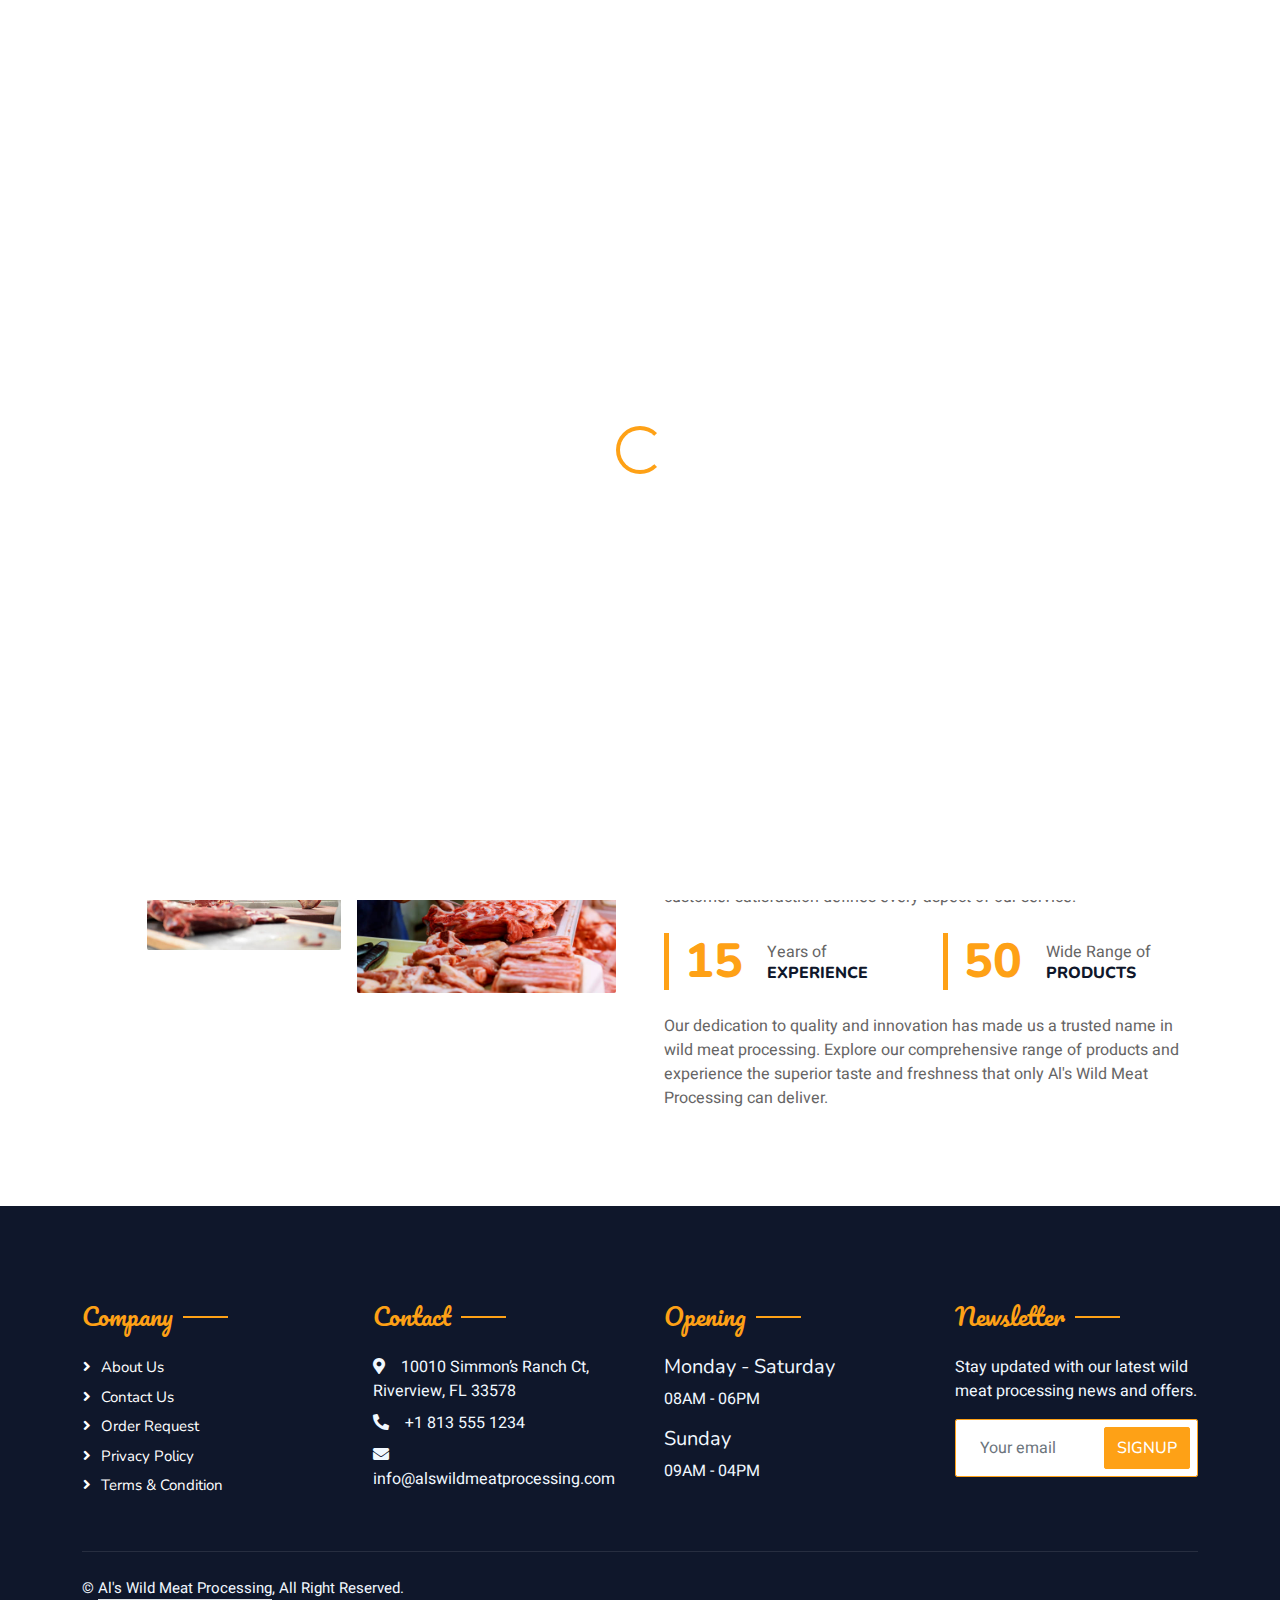
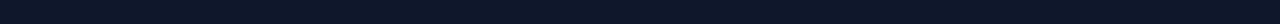
==== about.html @ 775583ea "Add files via upload" ====
<!DOCTYPE html>
<html lang="en">

<head>
    <meta charset="utf-8">
    <title>ABOUT</title>
    <meta content="width=device-width, initial-scale=1.0" name="viewport">
    <meta content="" name="keywords">
    <meta content="" name="description">

    <!-- Favicon -->
    <link href="img/favicon.ico" rel="icon">

    <!-- Google Web Fonts -->
    <link rel="preconnect" href="https://fonts.googleapis.com">
    <link rel="preconnect" href="https://fonts.gstatic.com" crossorigin>
    <link href="https://fonts.googleapis.com/css2?family=Heebo:wght@400;500;600&family=Nunito:wght@600;700;800&family=Pacifico&display=swap" rel="stylesheet">

    <!-- Icon Font Stylesheet -->
    <link href="https://cdnjs.cloudflare.com/ajax/libs/font-awesome/5.10.0/css/all.min.css" rel="stylesheet">
    <link href="https://cdn.jsdelivr.net/npm/bootstrap-icons@1.4.1/font/bootstrap-icons.css" rel="stylesheet">

    <!-- Libraries Stylesheet -->
    <link href="lib/animate/animate.min.css" rel="stylesheet">
    <link href="lib/owlcarousel/assets/owl.carousel.min.css" rel="stylesheet">
    <link href="lib/tempusdominus/css/tempusdominus-bootstrap-4.min.css" rel="stylesheet" />

    <!-- Customized Bootstrap Stylesheet -->
    <link href="css/bootstrap.min.css" rel="stylesheet">

    <!-- Template Stylesheet -->
    <link href="css/style.css" rel="stylesheet">
</head>

<body>
    <div class="container-xxl bg-white p-0">
        <!-- Spinner Start -->
        <div id="spinner" class="show bg-white position-fixed translate-middle w-100 vh-100 top-50 start-50 d-flex align-items-center justify-content-center">
            <div class="spinner-border text-primary" style="width: 3rem; height: 3rem;" role="status">
                <span class="sr-only">Loading...</span>
            </div>
        </div>
        <!-- Spinner End -->


<!-- Navbar & Hero Start -->
<div class="container-xxl position-relative p-0">
    <nav class="navbar navbar-expand-lg navbar-dark bg-dark px-4 px-lg-5 py-3 py-lg-0">
        <a href="" class="navbar-brand p-0">
            <h1 class="text-primary m-0"><i class="fa fa-utensils me-3"></i>Al's Wild Meat Processing</h1>
            <!-- <img src="img/logo.png" alt="Logo"> -->
        </a>
        <button class="navbar-toggler" type="button" data-bs-toggle="collapse" data-bs-target="#navbarCollapse">
            <span class="fa fa-bars"></span>
        </button>
        <div class="collapse navbar-collapse" id="navbarCollapse">
            <div class="navbar-nav ms-auto py-0 pe-4">
                <a href="index.html" class="nav-item nav-link active">Home</a>
                <a href="service.html" class="nav-item nav-link">Services</a>
                <a href="about.html" class="nav-item nav-link">About</a>
                <a href="contact.html" class="nav-item nav-link">Contact</a>
            </div>
        </div>
    </nav>

            <div class="container-xxl py-5 bg-dark hero-header mb-5">
                <div class="container text-center my-5 pt-5 pb-4">
                    <h1 class="display-3 text-white mb-3 animated slideInDown">About Us</h1>
                    <nav aria-label="breadcrumb">
                        <ol class="breadcrumb justify-content-center text-uppercase">
                            <li class="breadcrumb-item"><a href="#">Home</a></li>
                            <li class="breadcrumb-item"><a href="#">Pages</a></li>
                            <li class="breadcrumb-item text-white active" aria-current="page">About</li>
                        </ol>
                    </nav>
                </div>
            </div>
        </div>
        <!-- Navbar & Hero End -->


 <!-- About Start -->
<div class="container-xxl py-5">
    <div class="container">
        <div class="row g-5 align-items-center">
            <div class="col-lg-6">
                <div class="row g-3">
                    <div class="col-6 text-start">
                        <img class="img-fluid rounded w-100 wow zoomIn" data-wow-delay="0.1s" src="img/2.jpg" style="width:100%; height:auto;">
                    </div>
                    <div class="col-6 text-start">
                        <img class="img-fluid rounded w-75 wow zoomIn" data-wow-delay="0.3s" src="img/3.jpg" style="margin-top: 25%; width:100%; height:auto;">
                    </div>
                    <div class="col-6 text-end">
                        <img class="img-fluid rounded w-75 wow zoomIn" data-wow-delay="0.5s" src="img/4.jpg" style="width:100%; height:auto;">
                    </div>
                    <div class="col-6 text-end">
                        <img class="img-fluid rounded w-100 wow zoomIn" data-wow-delay="0.7s" src="img/5.jpg" style="width:100%; height:auto;">
                    </div>
                </div>
            </div>
            <div class="col-lg-6">
                <h5 class="section-title ff-secondary text-start text-primary fw-normal">About Us</h5>
                <h1 class="mb-4">Welcome to <i class="fa fa-utensils text-primary me-2"></i>Al's Wild Meat Processing</h1>
                <p class="mb-4">
                    At Al's Wild Meat Processing, we take pride in our long-standing tradition of expertly handling wild deer and hog meat. With over 15 years of experience, our meticulous processing techniques combine traditional skills with modern food safety standards to deliver products of unparalleled quality.
                </p>
                <p class="mb-4">
                    Located in Riverview, FL, our state-of-the-art facility ensures that every cut is carefully processed and prepared for optimal flavor. We specialize in a range of products from ground meat and freshly linked sausages to smoked and specialty cuts. Our commitment to sustainability and customer satisfaction defines every aspect of our service.
                </p>
                <div class="row g-4 mb-4">
                    <div class="col-sm-6">
                        <div class="d-flex align-items-center border-start border-5 border-primary px-3">
                            <h1 class="flex-shrink-0 display-5 text-primary mb-0" data-toggle="counter-up">15</h1>
                            <div class="ps-4">
                                <p class="mb-0">Years of</p>
                                <h6 class="text-uppercase mb-0">Experience</h6>
                            </div>
                        </div>
                    </div>
                    <div class="col-sm-6">
                        <div class="d-flex align-items-center border-start border-5 border-primary px-3">
                            <h1 class="flex-shrink-0 display-5 text-primary mb-0" data-toggle="counter-up">50</h1>
                            <div class="ps-4">
                                <p class="mb-0">Wide Range of</p>
                                <h6 class="text-uppercase mb-0">Products</h6>
                            </div>
                        </div>
                    </div>
                </div>
                <p class="mb-0">
                    Our dedication to quality and innovation has made us a trusted name in wild meat processing. Explore our comprehensive range of products and experience the superior taste and freshness that only Al's Wild Meat Processing can deliver.
                </p>
            </div>
        </div>
    </div>
</div>
<!-- About End -->



      <!-- Footer Start -->
      <div class="container-fluid bg-dark text-light footer pt-5 mt-5 wow fadeIn" data-wow-delay="0.1s">
        <div class="container py-5">
            <div class="row g-5">
                <div class="col-lg-3 col-md-6">
                    <h4 class="section-title ff-secondary text-start text-primary fw-normal mb-4">Company</h4>
                    <a class="btn btn-link" href="about.html">About Us</a>
                    <a class="btn btn-link" href="contact.html">Contact Us</a>
                    <a class="btn btn-link" href="order.html">Order Request</a>
                    <a class="btn btn-link" href="privacy.html">Privacy Policy</a>
                    <a class="btn btn-link" href="terms.html">Terms &amp; Condition</a>
                </div>
                <div class="col-lg-3 col-md-6">
                    <h4 class="section-title ff-secondary text-start text-primary fw-normal mb-4">Contact</h4>
                    <p class="mb-2"><i class="fa fa-map-marker-alt me-3"></i>10010 Simmon’s Ranch Ct, Riverview, FL 33578</p>
                    <p class="mb-2"><i class="fa fa-phone-alt me-3"></i>+1 813 555 1234</p>
                    <p class="mb-2"><i class="fa fa-envelope me-3"></i>info@alswildmeatprocessing.com</p>  
                </div>
                <div class="col-lg-3 col-md-6">
                    <h4 class="section-title ff-secondary text-start text-primary fw-normal mb-4">Opening</h4>
                    <h5 class="text-light fw-normal">Monday - Saturday</h5>
                    <p>08AM - 06PM</p>
                    <h5 class="text-light fw-normal">Sunday</h5>
                    <p>09AM - 04PM</p>
                </div>
                <div class="col-lg-3 col-md-6">
                    <h4 class="section-title ff-secondary text-start text-primary fw-normal mb-4">Newsletter</h4>
                    <p>Stay updated with our latest wild meat processing news and offers.</p>
                    <div class="position-relative mx-auto" style="max-width: 400px;">
                        <input class="form-control border-primary w-100 py-3 ps-4 pe-5" type="text" placeholder="Your email">
                        <button type="button" class="btn btn-primary py-2 position-absolute top-0 end-0 mt-2 me-2">SignUp</button>
                    </div>
                </div>
            </div>
        </div>
        <div class="container">
            <div class="copyright">
                <div class="row">
                    <div class="col-md-6 text-center text-md-start mb-3 mb-md-0">
                        &copy; <a class="border-bottom" href="#">Al's Wild Meat Processing</a>, All Right Reserved.
                    </div>
                    <div class="col-md-6 text-center text-md-end">
                        <div class="footer-menu">
                            <!-- Footer menu can be added here if needed -->
                        </div>
                    </div>
                </div>
            </div>
        </div>
    </div>
    <!-- Footer End -->


        <!-- Back to Top -->
        <a href="#" class="btn btn-lg btn-primary btn-lg-square back-to-top"><i class="bi bi-arrow-up"></i></a>
    </div>

    <!-- JavaScript Libraries -->
    <script src="https://code.jquery.com/jquery-3.4.1.min.js"></script>
    <script src="https://cdn.jsdelivr.net/npm/bootstrap@5.0.0/dist/js/bootstrap.bundle.min.js"></script>
    <script src="lib/wow/wow.min.js"></script>
    <script src="lib/easing/easing.min.js"></script>
    <script src="lib/waypoints/waypoints.min.js"></script>
    <script src="lib/counterup/counterup.min.js"></script>
    <script src="lib/owlcarousel/owl.carousel.min.js"></script>
    <script src="lib/tempusdominus/js/moment.min.js"></script>
    <script src="lib/tempusdominus/js/moment-timezone.min.js"></script>
    <script src="lib/tempusdominus/js/tempusdominus-bootstrap-4.min.js"></script>

    <!-- Template Javascript -->
    <script src="js/main.js"></script>
</body>

</html>
---- css/style.css ----
/********** Template CSS **********/
:root {
    --primary: #FEA116;
    --light: #F1F8FF;
    --dark: #0F172B;
}

.ff-secondary {
    font-family: 'Pacifico', cursive;
}

.fw-medium {
    font-weight: 600 !important;
}

.fw-semi-bold {
    font-weight: 700 !important;
}

.back-to-top {
    position: fixed;
    display: none;
    right: 45px;
    bottom: 45px;
    z-index: 99;
}


/*** Spinner ***/
#spinner {
    opacity: 0;
    visibility: hidden;
    transition: opacity .5s ease-out, visibility 0s linear .5s;
    z-index: 99999;
}

#spinner.show {
    transition: opacity .5s ease-out, visibility 0s linear 0s;
    visibility: visible;
    opacity: 1;
}


/*** Button ***/
.btn {
    font-family: 'Nunito', sans-serif;
    font-weight: 500;
    text-transform: uppercase;
    transition: .5s;
}

.btn.btn-primary,
.btn.btn-secondary {
    color: #FFFFFF;
}

.btn-square {
    width: 38px;
    height: 38px;
}

.btn-sm-square {
    width: 32px;
    height: 32px;
}

.btn-lg-square {
    width: 48px;
    height: 48px;
}

.btn-square,
.btn-sm-square,
.btn-lg-square {
    padding: 0;
    display: flex;
    align-items: center;
    justify-content: center;
    font-weight: normal;
    border-radius: 2px;
}


/*** Navbar ***/
.navbar-dark .navbar-nav .nav-link {
    position: relative;
    margin-left: 25px;
    padding: 35px 0;
    font-size: 15px;
    color: var(--light) !important;
    text-transform: uppercase;
    font-weight: 500;
    outline: none;
    transition: .5s;
}

.sticky-top.navbar-dark .navbar-nav .nav-link {
    padding: 20px 0;
}

.navbar-dark .navbar-nav .nav-link:hover,
.navbar-dark .navbar-nav .nav-link.active {
    color: var(--primary) !important;
}

.navbar-dark .navbar-brand img {
    max-height: 60px;
    transition: .5s;
}

.sticky-top.navbar-dark .navbar-brand img {
    max-height: 45px;
}

@media (max-width: 991.98px) {
    .sticky-top.navbar-dark {
        position: relative;
    }

    .navbar-dark .navbar-collapse {
        margin-top: 15px;
        border-top: 1px solid rgba(255, 255, 255, .1)
    }

    .navbar-dark .navbar-nav .nav-link,
    .sticky-top.navbar-dark .navbar-nav .nav-link {
        padding: 10px 0;
        margin-left: 0;
    }

    .navbar-dark .navbar-brand img {
        max-height: 45px;
    }
}

@media (min-width: 992px) {
    .navbar-dark {
        position: absolute;
        width: 100%;
        top: 0;
        left: 0;
        z-index: 999;
        background: transparent !important;
    }
    
    .sticky-top.navbar-dark {
        position: fixed;
        background: var(--dark) !important;
    }
}


/*** Hero Header ***/
.hero-header {
    background: linear-gradient(rgba(15, 23, 43, .9), rgba(15, 23, 43, .9)), url(../img/bg-hero.jpg);
    background-position: center center;
    background-repeat: no-repeat;
    background-size: cover;
}

.hero-header img {
    animation: imgRotate 50s linear infinite;
}

@keyframes imgRotate { 
    100% { 
        transform: rotate(360deg); 
    } 
}

.breadcrumb-item + .breadcrumb-item::before {
    color: rgba(255, 255, 255, .5);
}


/*** Section Title ***/
.section-title {
    position: relative;
    display: inline-block;
}

.section-title::before {
    position: absolute;
    content: "";
    width: 45px;
    height: 2px;
    top: 50%;
    left: -55px;
    margin-top: -1px;
    background: var(--primary);
}

.section-title::after {
    position: absolute;
    content: "";
    width: 45px;
    height: 2px;
    top: 50%;
    right: -55px;
    margin-top: -1px;
    background: var(--primary);
}

.section-title.text-start::before,
.section-title.text-end::after {
    display: none;
}


/*** Service ***/
.service-item {
    box-shadow: 0 0 45px rgba(0, 0, 0, .08);
    transition: .5s;
}

.service-item:hover {
    background: var(--primary);
}

.service-item * {
    transition: .5s;
}

.service-item:hover * {
    color: var(--light) !important;
}


/*** Food Menu ***/
.nav-pills .nav-item .active {
    border-bottom: 2px solid var(--primary);
}


/*** Youtube Video ***/
.video {
    position: relative;
    height: 100%;
    min-height: 500px;
    background: linear-gradient(rgba(15, 23, 43, .1), rgba(15, 23, 43, .1)), url(../img/video.jpg);
    background-position: center center;
    background-repeat: no-repeat;
    background-size: cover;
}

.video .btn-play {
    position: absolute;
    z-index: 3;
    top: 50%;
    left: 50%;
    transform: translateX(-50%) translateY(-50%);
    box-sizing: content-box;
    display: block;
    width: 32px;
    height: 44px;
    border-radius: 50%;
    border: none;
    outline: none;
    padding: 18px 20px 18px 28px;
}

.video .btn-play:before {
    content: "";
    position: absolute;
    z-index: 0;
    left: 50%;
    top: 50%;
    transform: translateX(-50%) translateY(-50%);
    display: block;
    width: 100px;
    height: 100px;
    background: var(--primary);
    border-radius: 50%;
    animation: pulse-border 1500ms ease-out infinite;
}

.video .btn-play:after {
    content: "";
    position: absolute;
    z-index: 1;
    left: 50%;
    top: 50%;
    transform: translateX(-50%) translateY(-50%);
    display: block;
    width: 100px;
    height: 100px;
    background: var(--primary);
    border-radius: 50%;
    transition: all 200ms;
}

.video .btn-play img {
    position: relative;
    z-index: 3;
    max-width: 100%;
    width: auto;
    height: auto;
}

.video .btn-play span {
    display: block;
    position: relative;
    z-index: 3;
    width: 0;
    height: 0;
    border-left: 32px solid var(--dark);
    border-top: 22px solid transparent;
    border-bottom: 22px solid transparent;
}

@keyframes pulse-border {
    0% {
        transform: translateX(-50%) translateY(-50%) translateZ(0) scale(1);
        opacity: 1;
    }

    100% {
        transform: translateX(-50%) translateY(-50%) translateZ(0) scale(1.5);
        opacity: 0;
    }
}

#videoModal {
    z-index: 99999;
}

#videoModal .modal-dialog {
    position: relative;
    max-width: 800px;
    margin: 60px auto 0 auto;
}

#videoModal .modal-body {
    position: relative;
    padding: 0px;
}

#videoModal .close {
    position: absolute;
    width: 30px;
    height: 30px;
    right: 0px;
    top: -30px;
    z-index: 999;
    font-size: 30px;
    font-weight: normal;
    color: #FFFFFF;
    background: #000000;
    opacity: 1;
}


/*** Team ***/
.team-item {
    box-shadow: 0 0 45px rgba(0, 0, 0, .08);
    height: calc(100% - 38px);
    transition: .5s;
}

.team-item img {
    transition: .5s;
}

.team-item:hover img {
    transform: scale(1.1);
}

.team-item:hover {
    height: 100%;
}

.team-item .btn {
    border-radius: 38px 38px 0 0;
}


/*** Testimonial ***/
.testimonial-carousel .owl-item .testimonial-item,
.testimonial-carousel .owl-item.center .testimonial-item * {
    transition: .5s;
}

.testimonial-carousel .owl-item.center .testimonial-item {
    background: var(--primary) !important;
    border-color: var(--primary) !important;
}

.testimonial-carousel .owl-item.center .testimonial-item * {
    color: var(--light) !important;
}

.testimonial-carousel .owl-dots {
    margin-top: 24px;
    display: flex;
    align-items: flex-end;
    justify-content: center;
}

.testimonial-carousel .owl-dot {
    position: relative;
    display: inline-block;
    margin: 0 5px;
    width: 15px;
    height: 15px;
    border: 1px solid #CCCCCC;
    border-radius: 15px;
    transition: .5s;
}

.testimonial-carousel .owl-dot.active {
    background: var(--primary);
    border-color: var(--primary);
}


/*** Footer ***/
.footer .btn.btn-social {
    margin-right: 5px;
    width: 35px;
    height: 35px;
    display: flex;
    align-items: center;
    justify-content: center;
    color: var(--light);
    border: 1px solid #FFFFFF;
    border-radius: 35px;
    transition: .3s;
}

.footer .btn.btn-social:hover {
    color: var(--primary);
}

.footer .btn.btn-link {
    display: block;
    margin-bottom: 5px;
    padding: 0;
    text-align: left;
    color: #FFFFFF;
    font-size: 15px;
    font-weight: normal;
    text-transform: capitalize;
    transition: .3s;
}

.footer .btn.btn-link::before {
    position: relative;
    content: "\f105";
    font-family: "Font Awesome 5 Free";
    font-weight: 900;
    margin-right: 10px;
}

.footer .btn.btn-link:hover {
    letter-spacing: 1px;
    box-shadow: none;
}

.footer .copyright {
    padding: 25px 0;
    font-size: 15px;
    border-top: 1px solid rgba(256, 256, 256, .1);
}

.footer .copyright a {
    color: var(--light);
}

.footer .footer-menu a {
    margin-right: 15px;
    padding-right: 15px;
    border-right: 1px solid rgba(255, 255, 255, .1);
}

.footer .footer-menu a:last-child {
    margin-right: 0;
    padding-right: 0;
    border-right: none;
}
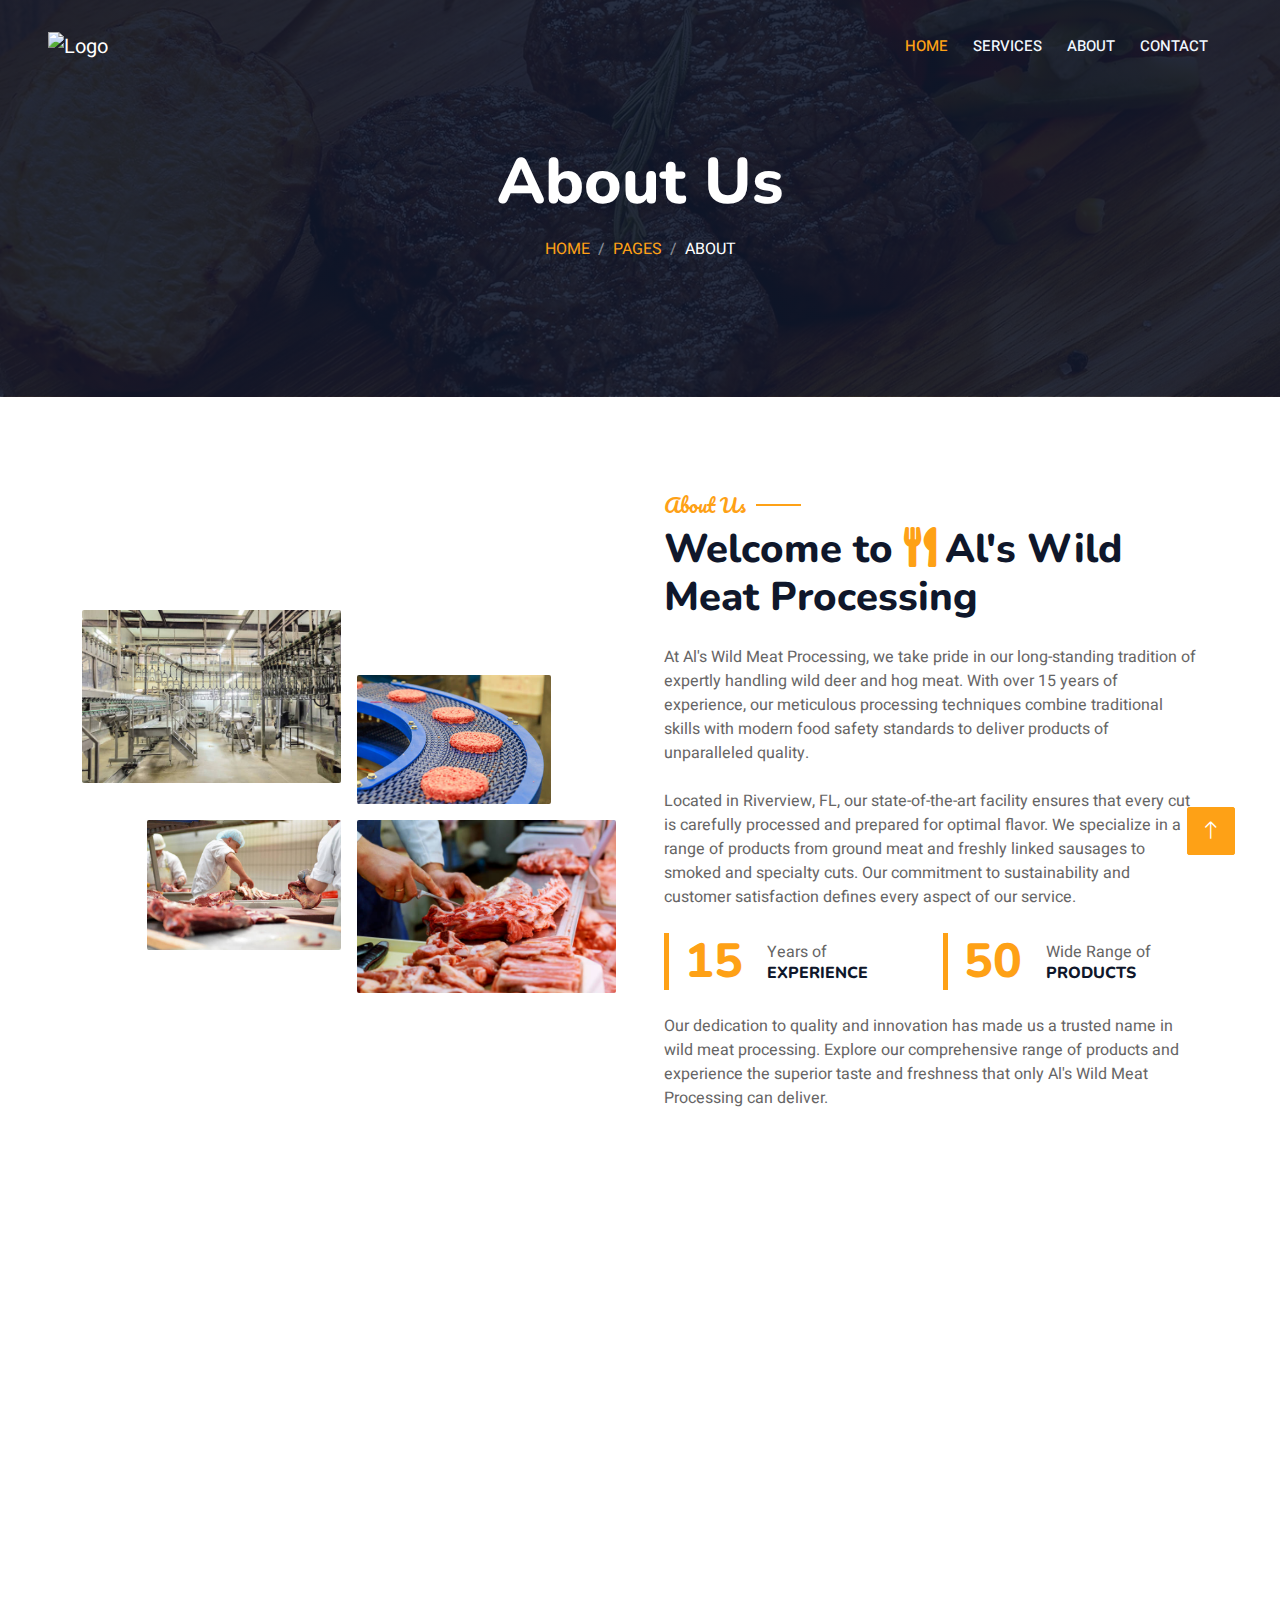
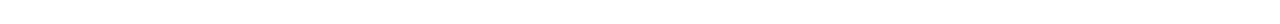
==== commit bf706948: "update" ====
--- a/about.html
+++ b/about.html
@@ -47,8 +47,8 @@
 <div class="container-xxl position-relative p-0">
     <nav class="navbar navbar-expand-lg navbar-dark bg-dark px-4 px-lg-5 py-3 py-lg-0">
         <a href="" class="navbar-brand p-0">
-            <h1 class="text-primary m-0"><i class="fa fa-utensils me-3"></i>Al's Wild Meat Processing</h1>
-            <!-- <img src="img/logo.png" alt="Logo"> -->
+            <!--<h1 class="text-primary m-0"><i class="fa fa-utensils me-3"></i>Al's Wild Meat Processing</h1>-->
+             <img src="img/logo.png" alt="Logo" style="height: 120px; width: 60px;"> 
         </a>
         <button class="navbar-toggler" type="button" data-bs-toggle="collapse" data-bs-target="#navbarCollapse">
             <span class="fa fa-bars"></span>
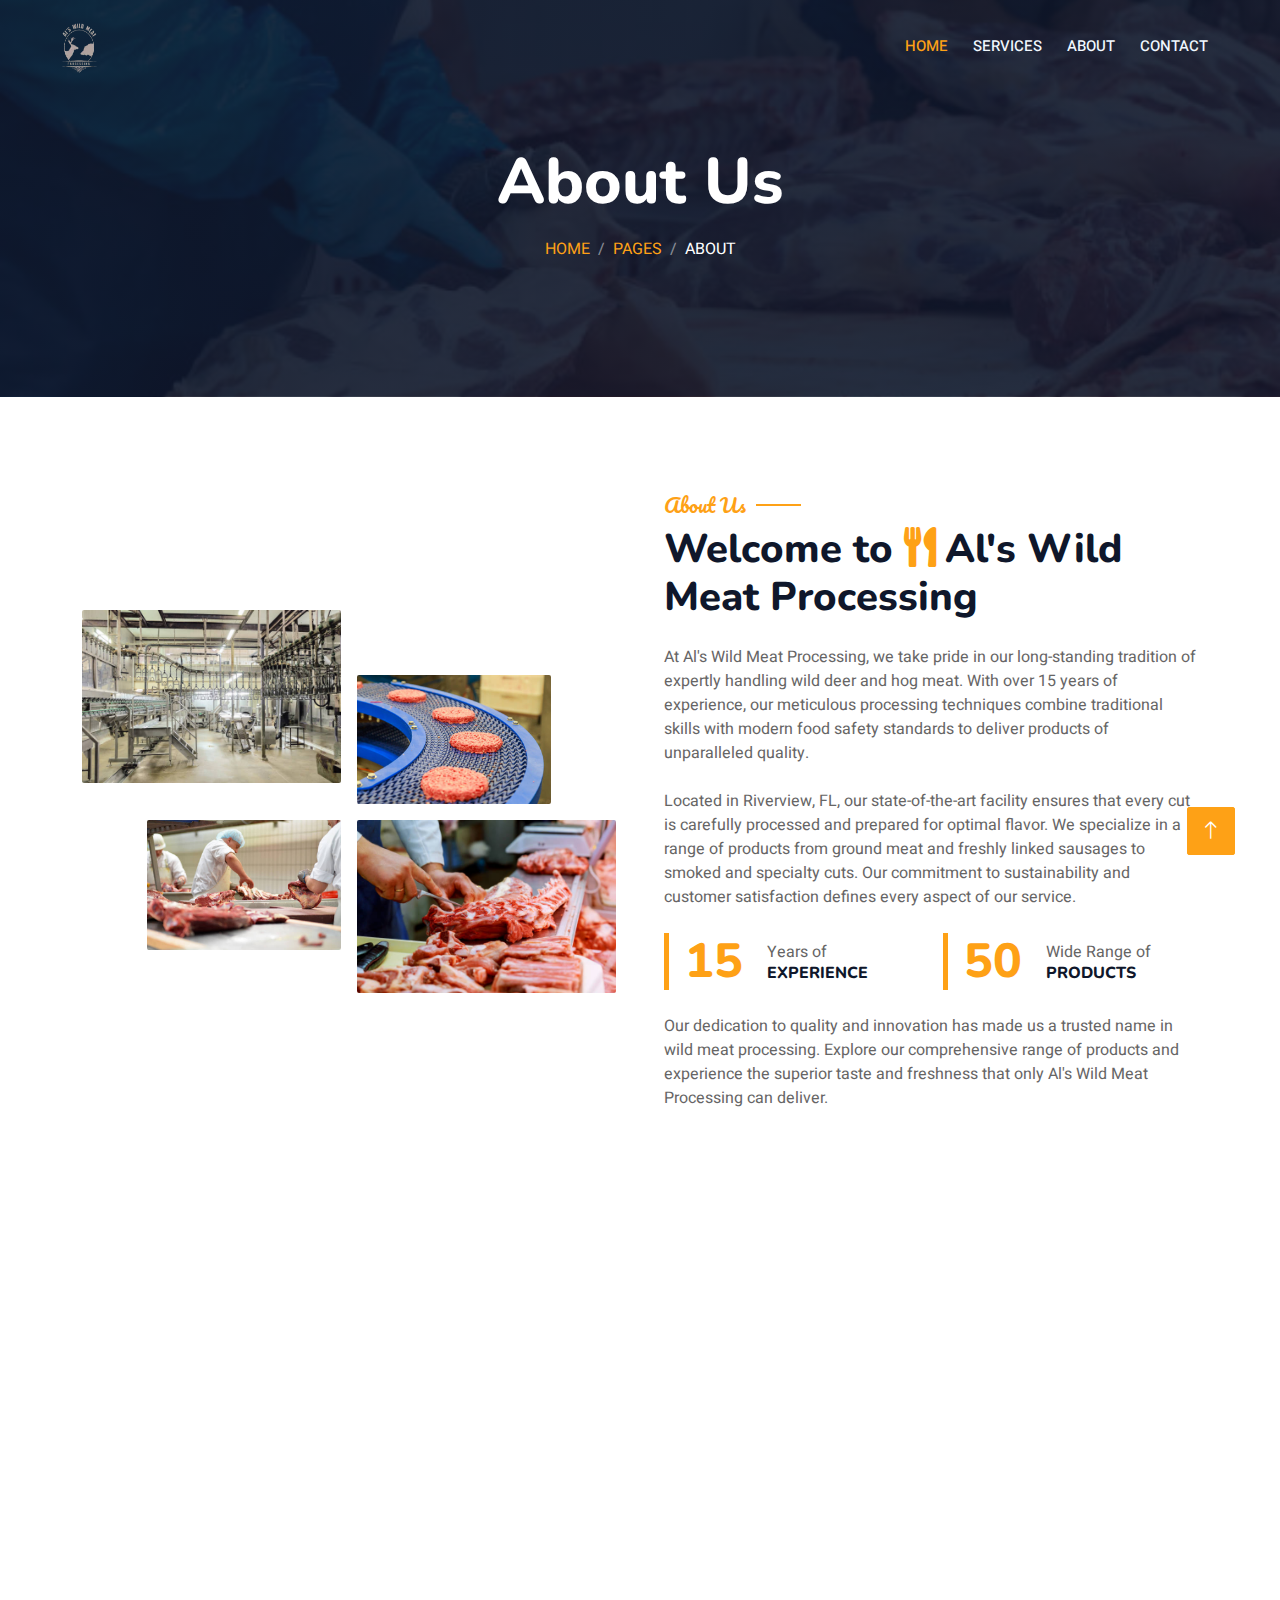
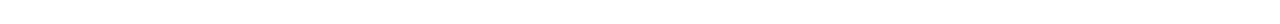
==== commit 036fa271: "update" ====
--- a/about.html
+++ b/about.html
@@ -48,7 +48,7 @@
     <nav class="navbar navbar-expand-lg navbar-dark bg-dark px-4 px-lg-5 py-3 py-lg-0">
         <a href="" class="navbar-brand p-0">
             <!--<h1 class="text-primary m-0"><i class="fa fa-utensils me-3"></i>Al's Wild Meat Processing</h1>-->
-             <img src="img/logo.png" alt="Logo" style="height: 120px; width: 60px;"> 
+            <img src="img/logo.png" alt="Logo" style="height: 120px; width: 60px; filter: brightness(1.8);">
         </a>
         <button class="navbar-toggler" type="button" data-bs-toggle="collapse" data-bs-target="#navbarCollapse">
             <span class="fa fa-bars"></span>
--- a/css/style.css
+++ b/css/style.css
@@ -152,7 +152,7 @@
 
 /*** Hero Header ***/
 .hero-header {
-    background: linear-gradient(rgba(15, 23, 43, .9), rgba(15, 23, 43, .9)), url(../img/bg-hero.jpg);
+    background: linear-gradient(rgba(15, 23, 43, .9), rgba(15, 23, 43, .9)), url(../img/15.jpg);
     background-position: center center;
     background-repeat: no-repeat;
     background-size: cover;
@@ -237,7 +237,7 @@
     position: relative;
     height: 100%;
     min-height: 500px;
-    background: linear-gradient(rgba(15, 23, 43, .1), rgba(15, 23, 43, .1)), url(../img/video.jpg);
+    background: linear-gradient(rgba(15, 23, 43, .1), rgba(15, 23, 43, .1)), url(../img/12.jpg);
     background-position: center center;
     background-repeat: no-repeat;
     background-size: cover;
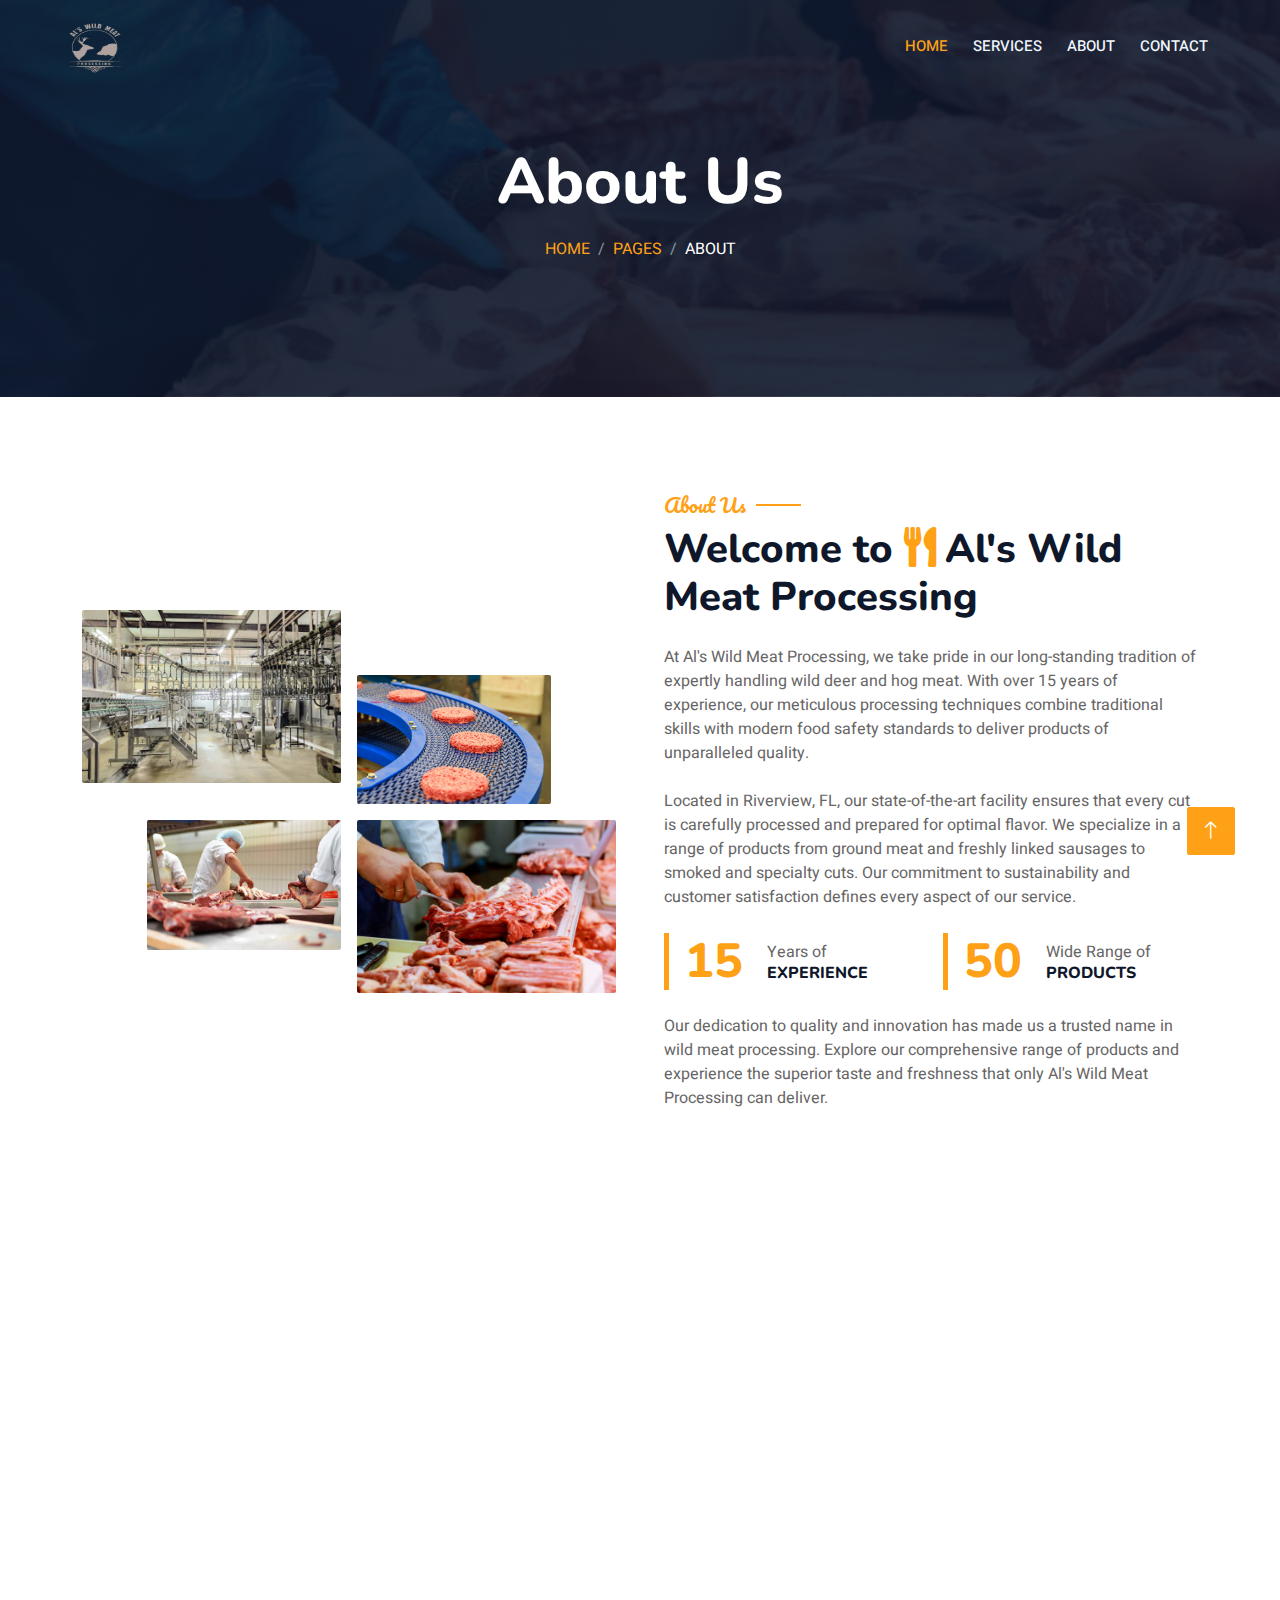
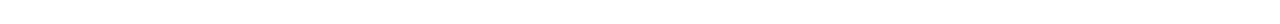
==== commit ebd766bf: "update" ====
--- a/about.html
+++ b/about.html
@@ -48,7 +48,7 @@
     <nav class="navbar navbar-expand-lg navbar-dark bg-dark px-4 px-lg-5 py-3 py-lg-0">
         <a href="" class="navbar-brand p-0">
             <!--<h1 class="text-primary m-0"><i class="fa fa-utensils me-3"></i>Al's Wild Meat Processing</h1>-->
-            <img src="img/logo.png" alt="Logo" style="height: 120px; width: 60px; filter: brightness(1.8);">
+            <img src="img/logo.png" alt="Logo" style="height: 140px; width: 90px; filter: brightness(1.8);">
         </a>
         <button class="navbar-toggler" type="button" data-bs-toggle="collapse" data-bs-target="#navbarCollapse">
             <span class="fa fa-bars"></span>
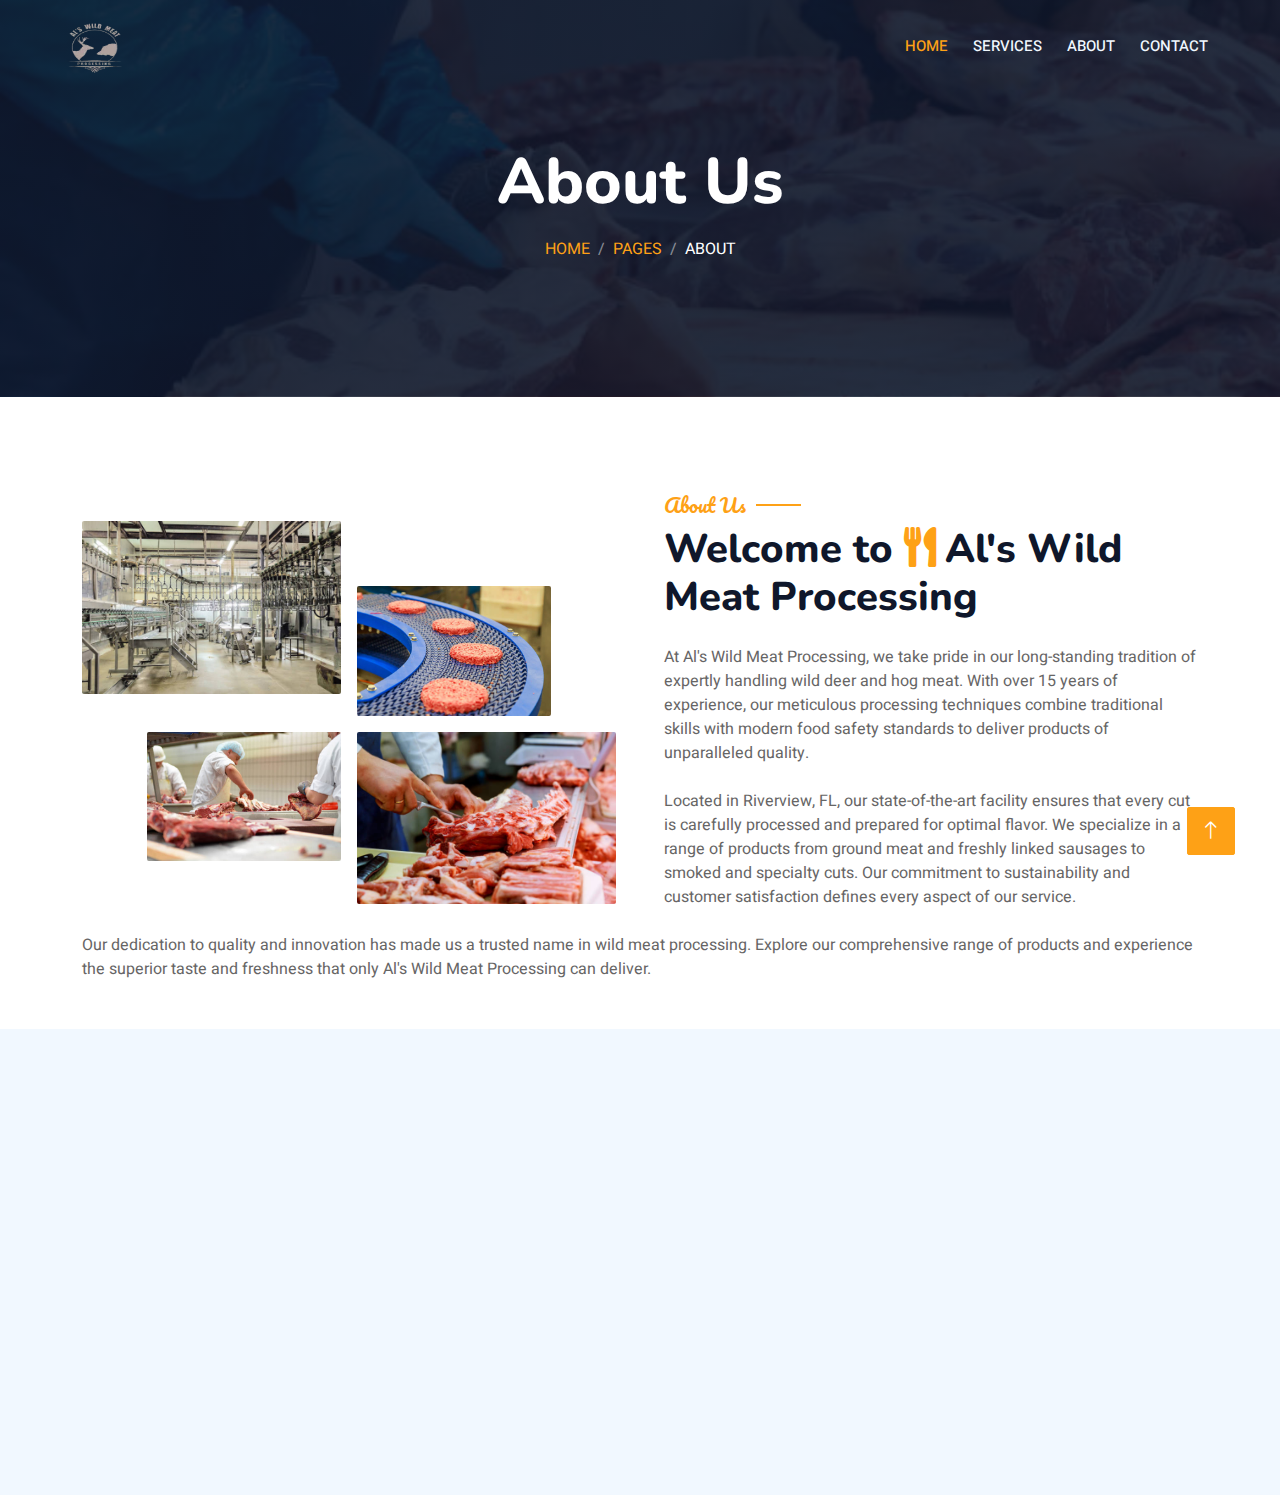
==== commit c9b695f1: "update" ====
--- a/about.html
+++ b/about.html
@@ -109,22 +109,7 @@
                     Located in Riverview, FL, our state-of-the-art facility ensures that every cut is carefully processed and prepared for optimal flavor. We specialize in a range of products from ground meat and freshly linked sausages to smoked and specialty cuts. Our commitment to sustainability and customer satisfaction defines every aspect of our service.
                 </p>
                 <div class="row g-4 mb-4">
-                    <div class="col-sm-6">
-                        <div class="d-flex align-items-center border-start border-5 border-primary px-3">
-                            <h1 class="flex-shrink-0 display-5 text-primary mb-0" data-toggle="counter-up">15</h1>
-                            <div class="ps-4">
-                                <p class="mb-0">Years of</p>
-                                <h6 class="text-uppercase mb-0">Experience</h6>
-                            </div>
-                        </div>
-                    </div>
-                    <div class="col-sm-6">
-                        <div class="d-flex align-items-center border-start border-5 border-primary px-3">
-                            <h1 class="flex-shrink-0 display-5 text-primary mb-0" data-toggle="counter-up">50</h1>
-                            <div class="ps-4">
-                                <p class="mb-0">Wide Range of</p>
-                                <h6 class="text-uppercase mb-0">Products</h6>
-                            </div>
+                   
                         </div>
                     </div>
                 </div>
